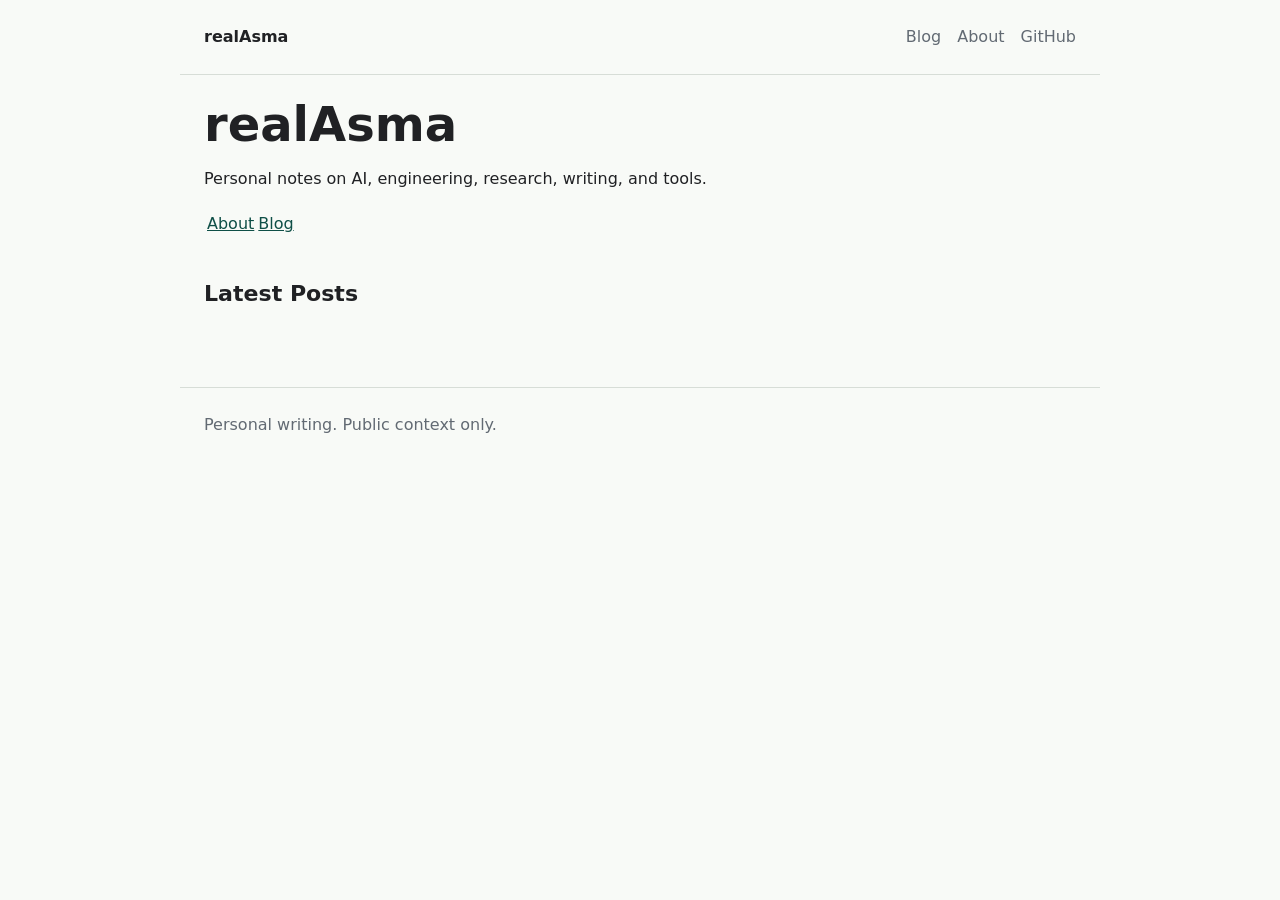
==== index.html @ 000c2ec9 "deploy: realAsma/realAsma-blog-source@42b9454a98fa939357afdd333a23cf858940a961" ====
<!doctype html>
<html lang="en">
  <head>
    <meta charset="utf-8">
    <meta name="viewport" content="width=device-width, initial-scale=1">
    <title>Home | realAsma</title>
    <meta name="description" content="Personal notes on technology, research, writing, and the systems people use to do better work.">
    <link rel="stylesheet" href="/assets/css/site.css">
  </head>
  <body>
    <header class="site-header">
      <a class="brand" href="/">realAsma</a>
      <nav aria-label="Primary navigation">
        <a href="/blog/">Blog</a>
        <a href="/about/">About</a>
        <a href="https://github.com/realAsma">GitHub</a>
      </nav>
    </header>
    <main class="page">
      <h1 id="realasma">realAsma</h1>

<p>Personal notes on AI, engineering, research, writing, and tools.</p>

<table>
  <tbody>
    <tr>
      <td><a href="/about/">About</a></td>
      <td><a href="/blog/">Blog</a></td>
    </tr>
  </tbody>
</table>

<h2 id="latest-posts">Latest Posts</h2>

<ul class="post-list">

</ul>

    </main>
    <footer class="site-footer">
      <span>Personal writing. Public context only.</span>
    </footer>
  </body>
</html>
---- assets/css/site.css ----
:root {
  color-scheme: light;
  --bg: #f8faf7;
  --panel: #ffffff;
  --text: #202124;
  --muted: #626a73;
  --line: #d7ddd7;
  --accent: #0f766e;
  --accent-strong: #0f4f47;
  --accent-soft: #e4f4ef;
  --code: #edf4f2;
  --shadow: 0 18px 48px rgba(32, 33, 36, 0.12);
}

* {
  box-sizing: border-box;
}

body {
  margin: 0;
  background: var(--bg);
  color: var(--text);
  font-family: ui-sans-serif, system-ui, -apple-system, BlinkMacSystemFont, "Segoe UI", sans-serif;
  line-height: 1.6;
}

a {
  color: var(--accent-strong);
}

.site-header,
.site-footer {
  max-width: 920px;
  margin: 0 auto;
  padding: 24px;
}

.site-header {
  display: flex;
  align-items: center;
  justify-content: space-between;
  gap: 24px;
  border-bottom: 1px solid var(--line);
}

.brand {
  color: var(--text);
  font-weight: 700;
  text-decoration: none;
}

nav {
  display: flex;
  gap: 16px;
  flex-wrap: wrap;
}

nav a {
  color: var(--muted);
  text-decoration: none;
}

nav a:hover,
.brand:hover,
.post-list a:hover {
  color: var(--accent-strong);
}

.page {
  max-width: 920px;
  margin: 0 auto;
  padding: 24px;
}

.hero {
  padding: 56px 0 40px;
  border-bottom: 1px solid var(--line);
}

.eyebrow {
  margin: 0 0 10px;
  color: var(--accent-strong);
  font-size: 0.84rem;
  font-weight: 700;
  letter-spacing: 0.04em;
  text-transform: uppercase;
}

h1 {
  max-width: 760px;
  margin: 0;
  font-size: clamp(2rem, 4vw, 3rem);
  line-height: 1.08;
  letter-spacing: 0;
  text-wrap: balance;
}

h2 {
  margin-top: 40px;
  font-size: 1.38rem;
  line-height: 1.25;
}

p,
li {
  max-width: 760px;
}

.lede {
  max-width: 720px;
  color: var(--muted);
  font-size: 1.15rem;
}

.profile {
  display: grid;
  grid-template-columns: minmax(0, 1fr) 260px;
  align-items: center;
  gap: 40px;
  padding: 44px 0;
  border-bottom: 1px solid var(--line);
}

.profile-copy h1,
.profile-copy h2 {
  margin-top: 0;
}

.profile-name {
  font-size: clamp(1.85rem, 3.8vw, 2.55rem);
}

.profile-photo-frame {
  justify-self: end;
  width: min(260px, 100%);
  aspect-ratio: 1;
  padding: 10px;
  background: var(--accent-soft);
  border: 1px solid var(--line);
  border-radius: 50%;
  box-shadow: var(--shadow);
}

.profile-photo {
  display: block;
  width: 100%;
  height: 100%;
  object-fit: cover;
  border: 4px solid var(--panel);
  border-radius: 50%;
}

.post-list {
  display: grid;
  gap: 16px;
  margin: 28px 0;
  padding: 0;
  list-style: none;
}

.post-list li {
  max-width: none;
  padding: 18px 0;
  border-top: 1px solid var(--line);
}

.post-list a {
  font-size: 1.15rem;
  font-weight: 700;
  text-decoration: none;
}

.post-header {
  padding: 48px 0 24px;
  border-bottom: 1px solid var(--line);
}

.post-body {
  padding-top: 24px;
}

code {
  padding: 0.12em 0.32em;
  background: var(--code);
  border-radius: 4px;
  font-size: 0.92em;
}

pre {
  overflow-x: auto;
  padding: 16px;
  background: #1f2933;
  color: #f8fafc;
  border-radius: 8px;
}

pre code {
  padding: 0;
  background: transparent;
}

.site-footer {
  color: var(--muted);
  border-top: 1px solid var(--line);
}

@media (max-width: 640px) {
  .site-header {
    align-items: flex-start;
    flex-direction: column;
  }

  .hero {
    padding-top: 32px;
  }

  .profile {
    grid-template-columns: 1fr;
    gap: 24px;
    padding-top: 28px;
  }

  .profile-photo-frame {
    justify-self: start;
    order: -1;
    width: min(220px, 72vw);
  }
}
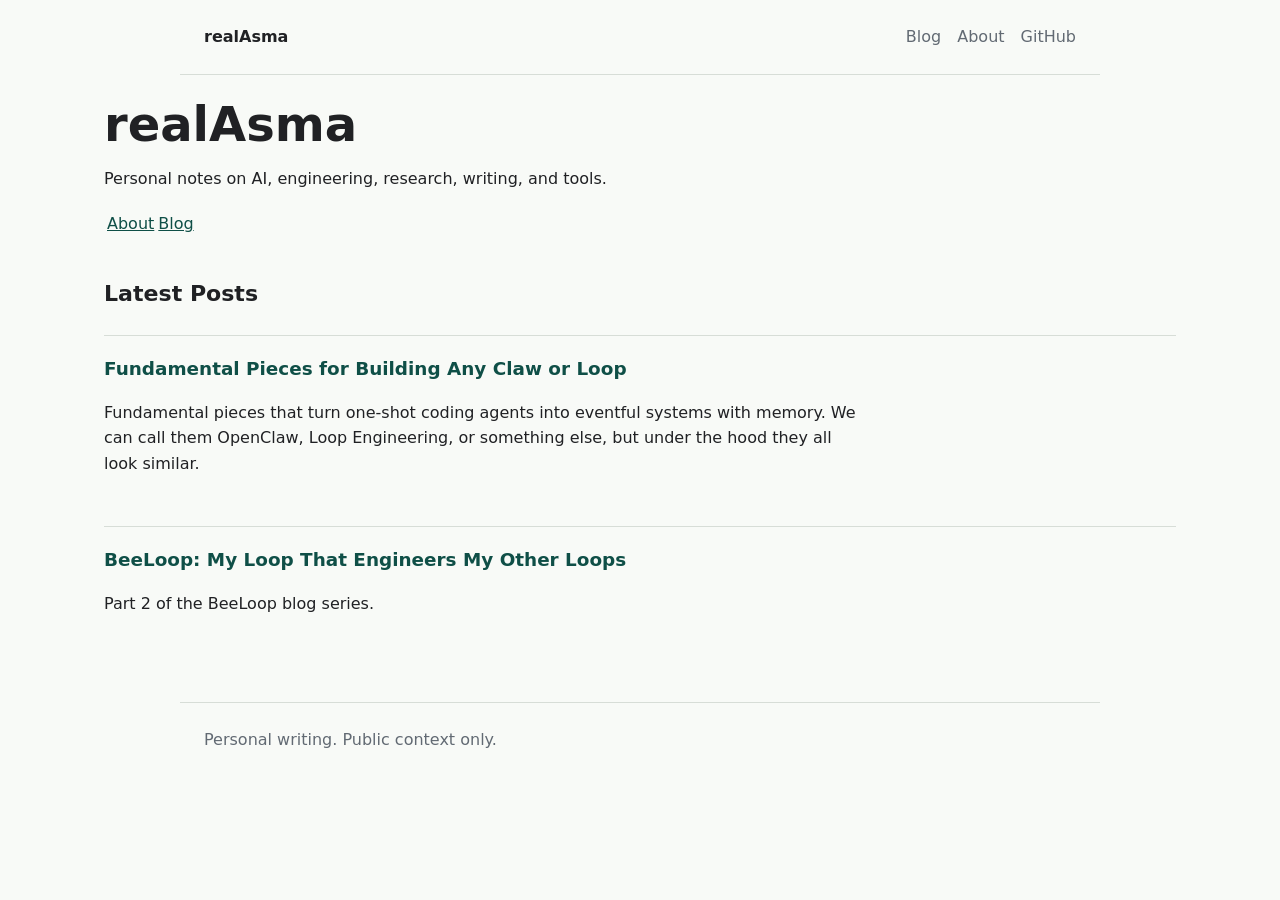
==== commit d6aa59c1: "deploy: realAsma/realAsma-blog-source@6cebb4aaea67a61e9ebede60f8797f195d28c8ca" ====
--- a/index.html
+++ b/index.html
@@ -34,6 +34,16 @@
 
 <ul class="post-list">
 
+  <li>
+    <a href="/blog/2026/06/26/fundamental-pieces-for-building-any-claw-or-loop/">Fundamental Pieces for Building Any Claw or Loop</a>
+    <p>Fundamental pieces that turn one-shot coding agents into eventful systems with memory. We can call them OpenClaw, Loop Engineering, or something else, but under the hood they all look similar.</p>
+  </li>
+
+  <li>
+    <a href="/blog/2026/06/26/beeloop-my-loop-that-engineers-my-other-loops/">BeeLoop: My Loop That Engineers My Other Loops</a>
+    <p>Part 2 of the BeeLoop blog series.</p>
+  </li>
+
 </ul>
 
     </main>
--- a/assets/css/site.css
+++ b/assets/css/site.css
@@ -67,7 +67,7 @@
 }
 
 .page {
-  max-width: 920px;
+  max-width: 1120px;
   margin: 0 auto;
   padding: 24px;
 }
@@ -175,8 +175,253 @@
   border-bottom: 1px solid var(--line);
 }
 
-.post-body {
+.post-body,
+.post-frame {
   padding-top: 24px;
+}
+
+.post-frame {
+  display: grid;
+  grid-template-columns: minmax(0, 760px) 220px;
+  gap: 56px;
+  align-items: start;
+}
+
+.post-content {
+  grid-column: 1;
+  grid-row: 1;
+  min-width: 0;
+}
+
+.post-content h2 {
+  margin-top: 48px;
+  padding-top: 28px;
+  border-top: 1px solid var(--line);
+}
+
+.post-content h3 {
+  margin-top: 36px;
+  padding-top: 22px;
+  border-top: 1px solid var(--line);
+}
+
+.post-content hr {
+  max-width: 760px;
+  margin: 36px 0;
+  border: 0;
+  border-top: 1px solid var(--line);
+}
+
+.article-toc {
+  grid-column: 2;
+  grid-row: 1;
+  position: sticky;
+  top: 24px;
+  padding: 14px 0 14px 18px;
+  border-left: 1px solid var(--line);
+  color: var(--muted);
+  font-size: 0.86rem;
+}
+
+.toc-title {
+  margin: 0 0 10px;
+  color: var(--accent-strong);
+  font-size: 0.78rem;
+  font-weight: 700;
+  letter-spacing: 0.04em;
+  text-transform: uppercase;
+}
+
+.article-toc ul {
+  display: grid;
+  gap: 8px;
+  margin: 0;
+  padding: 0;
+  list-style: none;
+}
+
+.article-toc li {
+  margin: 0;
+}
+
+.article-toc a {
+  display: block;
+  color: var(--muted);
+  line-height: 1.3;
+  text-decoration: none;
+}
+
+.article-toc a:hover {
+  color: var(--accent-strong);
+}
+
+.article-toc ul ul {
+  gap: 6px;
+  margin-top: 7px;
+  padding-left: 14px;
+  font-size: 0.86rem;
+}
+
+.problem-box {
+  max-width: 760px;
+  margin: 24px 0;
+  padding: 18px 20px;
+  background: #f1f7f5;
+  border: 1px solid #c9ded8;
+  border-left: 5px solid var(--accent);
+  border-radius: 8px;
+}
+
+.problem-box p {
+  margin: 0 0 12px;
+}
+
+.problem-box p:last-child {
+  margin-bottom: 0;
+}
+
+.problem-box strong {
+  color: var(--accent-strong);
+}
+
+.need-grid {
+  display: grid;
+  grid-template-columns: repeat(2, minmax(0, 1fr));
+  gap: 16px;
+  max-width: 760px;
+  margin: 24px 0;
+}
+
+.need-card,
+.pieces-table {
+  background: var(--panel);
+  border: 1px solid var(--line);
+  border-radius: 8px;
+  box-shadow: 0 10px 28px rgba(32, 33, 36, 0.06);
+}
+
+.need-card {
+  padding: 18px;
+  text-align: center;
+}
+
+.need-card p {
+  margin: 0 0 10px;
+}
+
+.need-card p:last-child {
+  margin-bottom: 0;
+}
+
+.need-card strong {
+  color: var(--accent-strong);
+}
+
+.pieces-table {
+  width: 100%;
+  max-width: 760px;
+  margin: 24px 0;
+  border-collapse: separate;
+  border-spacing: 0;
+  overflow: hidden;
+}
+
+.pieces-table th,
+.pieces-table td {
+  padding: 14px 16px;
+  border-bottom: 1px solid var(--line);
+  text-align: left;
+  vertical-align: top;
+}
+
+.pieces-table th {
+  color: var(--accent-strong);
+  font-size: 0.82rem;
+  font-weight: 800;
+  text-transform: uppercase;
+}
+
+.pieces-table td:first-child {
+  width: 38%;
+  color: var(--accent-strong);
+  font-weight: 800;
+}
+
+.pieces-table td:last-child {
+  color: var(--muted);
+  font-size: 0.95rem;
+  line-height: 1.45;
+}
+
+.pieces-table tr:last-child td {
+  border-bottom: 0;
+}
+
+.piece-row {
+  padding: 12px 0;
+}
+
+.piece-row + .piece-row {
+  border-top: 1px solid var(--line);
+}
+
+.piece-title {
+  margin: 0 0 3px;
+  color: var(--accent-strong);
+  font-weight: 800;
+}
+
+.piece-text {
+  margin: 0;
+  color: var(--muted);
+  font-size: 0.95rem;
+  line-height: 1.45;
+}
+
+.slack-transcript {
+  max-width: 760px;
+  margin: 24px 0;
+  padding: 18px;
+  background: #1d1c1d;
+  border: 1px solid #3f3e40;
+  border-radius: 8px;
+  box-shadow: 0 18px 42px rgba(32, 33, 36, 0.18);
+  color: #f8f8f8;
+}
+
+.slack-transcript a {
+  color: #7bdff2;
+}
+
+.slack-message {
+  display: grid;
+  grid-template-columns: 44px minmax(0, 1fr);
+  gap: 12px;
+  padding: 10px 0;
+}
+
+.slack-message + .slack-message {
+  border-top: 1px solid #343235;
+}
+
+.slack-avatar {
+  width: 36px;
+  height: 36px;
+  border-radius: 8px;
+  object-fit: cover;
+  background: #2f2d31;
+}
+
+.slack-author {
+  margin: 0 0 2px;
+  color: #ffffff;
+  font-weight: 800;
+  line-height: 1.25;
+}
+
+.slack-text {
+  margin: 0;
+  color: #e8e8e8;
 }
 
 code {
@@ -225,4 +470,56 @@
     order: -1;
     width: min(220px, 72vw);
   }
-}
+
+  .post-frame {
+    display: block;
+  }
+
+  .article-toc {
+    position: static;
+    margin: 0 0 28px;
+    padding: 14px 16px;
+    border: 1px solid var(--line);
+    border-radius: 8px;
+    background: var(--panel);
+  }
+
+  .need-grid {
+    grid-template-columns: 1fr;
+  }
+
+  .pieces-table,
+  .pieces-table thead,
+  .pieces-table tbody,
+  .pieces-table tr,
+  .pieces-table th,
+  .pieces-table td {
+    display: block;
+  }
+
+  .pieces-table thead {
+    display: none;
+  }
+
+  .pieces-table tr {
+    padding: 14px 16px;
+  }
+
+  .pieces-table tr + tr {
+    border-top: 1px solid var(--line);
+  }
+
+  .pieces-table td {
+    width: auto;
+    padding: 0;
+    border-bottom: 0;
+  }
+
+  .pieces-table td:first-child {
+    width: auto;
+  }
+
+  .pieces-table td + td {
+    margin-top: 4px;
+  }
+}
